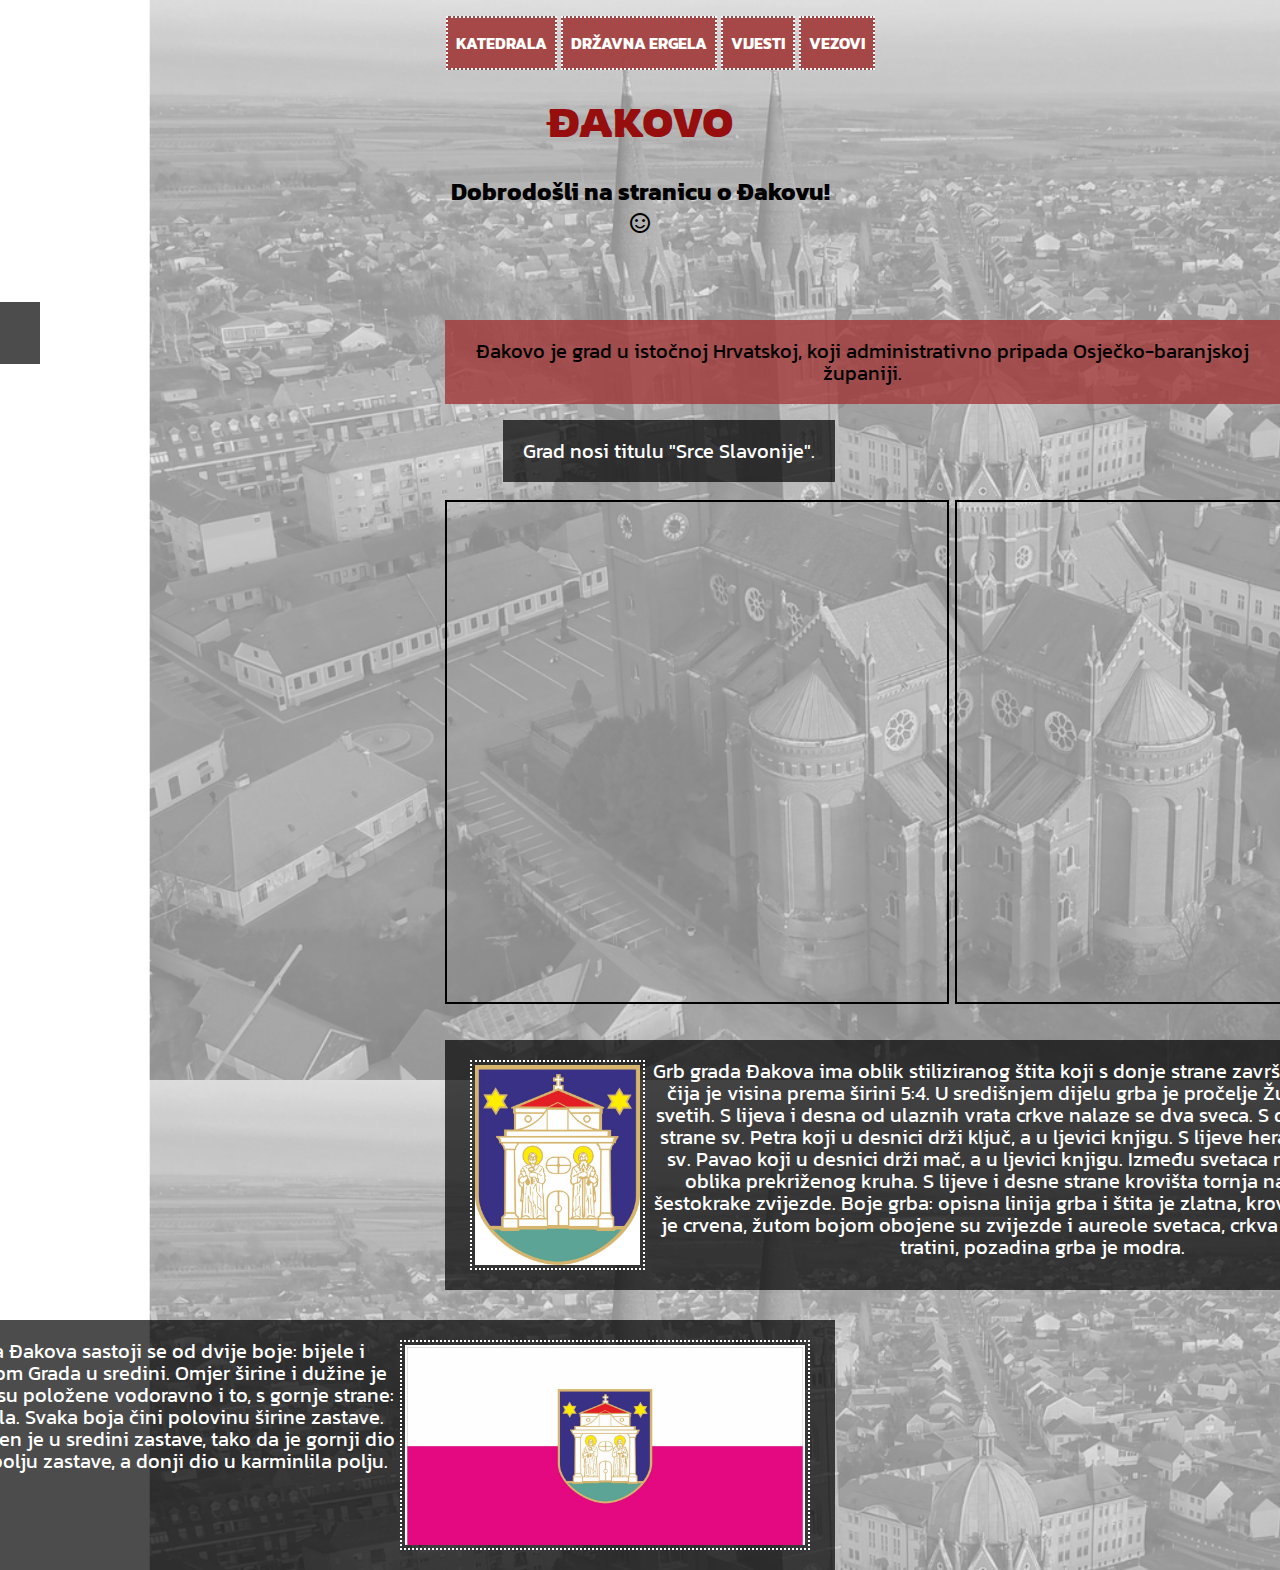
==== index.html @ b9fa58d0 "index.html" ====
<!DOCTYPE html>
<html>
<head>
    <meta charset="UTF-8">
    <title>vjezba6</title>
    <link rel="stylesheet" href="sesti.css">
	<link href="https://fonts.googleapis.com/css2?family=Kanit:wght@200&display=swap" rel="stylesheet"> 
	<link href="https://fonts.googleapis.com/css2?family=Rowdies:wght@300&display=swap" rel="stylesheet"> 
	<link rel="stylesheet" href="https://fonts.googleapis.com/icon?family=Material+Icons">
	
	  
</head>
<body>

		<center>
		<ol type="a">
			<li style="display:inline"><a href="https://hr.wikipedia.org/wiki/%C4%90akova%C4%8Dka_katedrala" target="f1">Katedrala</a></li>
			<li style="display:inline"><a href="https://ergela-djakovo.hr/hr/" target="f2">Državna Ergela</a></li>
			<li style="display:inline"><a href="https://www.radio-djakovo.hr/" target="f1">Vijesti</a></li>
			<li style="display:inline"><a href="https://djakovacki-vezovi.hr/" target="f2">Vezovi</a></li>
		</ol>
		</center>
	
	<center><h1>Đakovo</h1></center>
	<center><h2>Dobrodošli na stranicu o Đakovu!<br><i class=material-icons m11>sentiment_satisfied</i></h2></center>
	
	<iframe name="f2" id="f2"></iframe>
	<iframe name="f1" id="f1"></iframe> 
	
	
	<center><p id="p1" class="p2">Đakovo je grad u istočnoj Hrvatskoj, koji administrativno pripada Osječko-baranjskoj županiji. </p></center>
	<center><p id="p2" >Grad nosi titulu "Srce Slavonije".</p></center>



	<br> <p id="p3"><img src="grb.jpg" id="s1"> Grb grada Đakova ima oblik stiliziranog štita koji s donje strane završava polukrugom, 
	čija je visina prema širini 5:4. U središnjem dijelu grba je pročelje Župne crkve Svih svetih. S lijeva i desna od ulaznih vrata crkve nalaze se dva sveca. 
	S desne heraldičke strane sv. Petra koji u desnici drži ključ, a u ljevici knjigu. S lijeve heraldičke strane je sv. Pavao koji u desnici drži mač, a u ljevici knjigu. 
	Između svetaca nalazi se prozor oblika prekriženog kruha. S lijeve i desne strane krovišta tornja nalaze se dvije šestokrake zvijezde. 
	Boje grba: opisna linija grba i štita je zlatna, krovište tornja crkve je crvena, žutom bojom obojene su zvijezde i aureole svetaca, 
	crkva stoji na zelenoj tratini, pozadina grba je modra.<p>
<br>
	<p id="p4"><img src="zastava.jpg" id="s2"> Zastava Grada Đakova sastoji se od dvije boje: bijele i karminlila s grbom Grada u sredini. 
	 Omjer širine i dužine je 1:2. 
	Boje zastave su položene vodoravno i to, s gornje strane: bijela i karminlila. 
	Svaka boja čini polovinu širine zastave. Grb Grada smješten je u sredini zastave, 
	tako da je gornji dio grba u bijelom polju zastave, a donji dio u karminlila polju.</p>




</body>
</html>
---- sesti.css ----
body {
	margin: auto;
	background-image: url("dj.png");
}

h1{
	text-align: center;
	font-size: 40px;
	text-transform: uppercase;
	font-family: 'Rowdies', sans-serif;
	color: rgb(150, 14, 14);
}
h2{
	text-align: center;
	font-family: 'Kanit', sans-serif;
	color: black;
}

p {
	text-align: center;
	color: white;
	font-family: 'Kanit', sans-serif;
	font-size: 20px;
	line-height: 22px;
	background-color: rgba(0,0,0,0.7);
	padding: 20px;
	position:absolute;
}
.p2 {
	color: black; 
	background-color: rgba(162,56,56,0.8);
}

#p1 {
	top:300px;
	left:445px;
	}
#p2 {
	top:400px;
	right:445px;
	}
#p3 {
	width:970px;
	top:1020px;
	left:445px;
	}
#p4 {
	width:970px;
	top:1300px;
	right:445px;
	}

a:link {
	display: inline-block;
	text-transform: uppercase;
	text-decoration:none;
	text-align:center;
	font-family: 'Kanit', sans-serif;
	font-weight:bold;
	color: white;
	background-color: rgba(162,56,56,0.9);
	padding:10px 8px;
	line-height: 30px;
	border: 2px dotted white;
}
a:hover {
	color: black;
	border: 2px solid black;
	background-color: rgba(162,56,56,0.9);
	text-decoration:underline;
}

a:visited {
  color: white;
  background-color: rgba(162,56,56,0.9);
  text-decoration: none;
  border: 2px solid white;
}


iframe{
	position:absolute;
	width:500px;
	height:500px;
	border:2px solid black;
}
#f1 {
	top:500px;
	left:445px;}
#f2 {
	top:500px;
	left:955px;}

img {
	height:200px;
	width:auto;
	border:2px dotted white;
	padding:3px;
	margin:0px 5px;

}
#s1 {
	float:left;
}
#s2 {
	float:right;
}
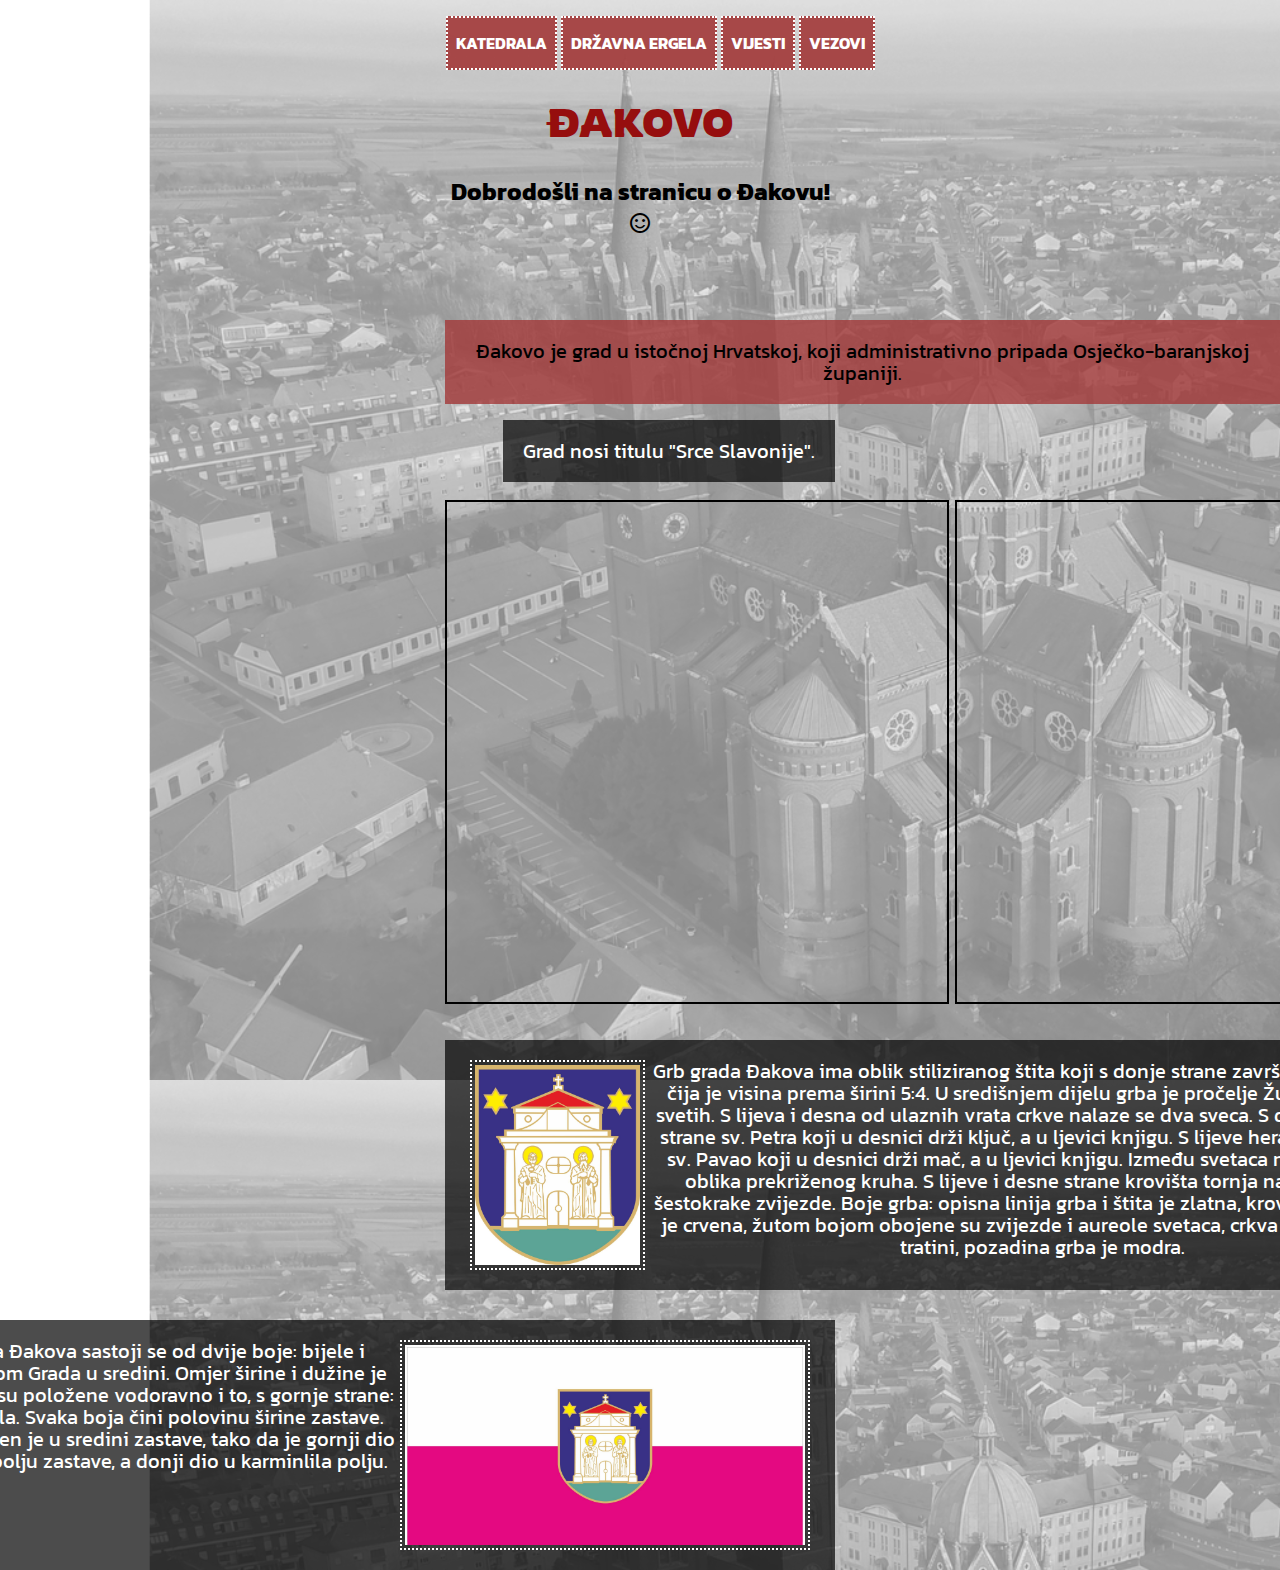
==== commit 17064575: "index.html" ====
--- a/index.html
+++ b/index.html
@@ -38,7 +38,7 @@
 	S desne heraldičke strane sv. Petra koji u desnici drži ključ, a u ljevici knjigu. S lijeve heraldičke strane je sv. Pavao koji u desnici drži mač, a u ljevici knjigu. 
 	Između svetaca nalazi se prozor oblika prekriženog kruha. S lijeve i desne strane krovišta tornja nalaze se dvije šestokrake zvijezde. 
 	Boje grba: opisna linija grba i štita je zlatna, krovište tornja crkve je crvena, žutom bojom obojene su zvijezde i aureole svetaca, 
-	crkva stoji na zelenoj tratini, pozadina grba je modra.<p>
+	crkva stoji na zelenoj tratini, pozadina grba je modra.</p>
 <br>
 	<p id="p4"><img src="zastava.jpg" id="s2"> Zastava Grada Đakova sastoji se od dvije boje: bijele i karminlila s grbom Grada u sredini. 
 	 Omjer širine i dužine je 1:2. 
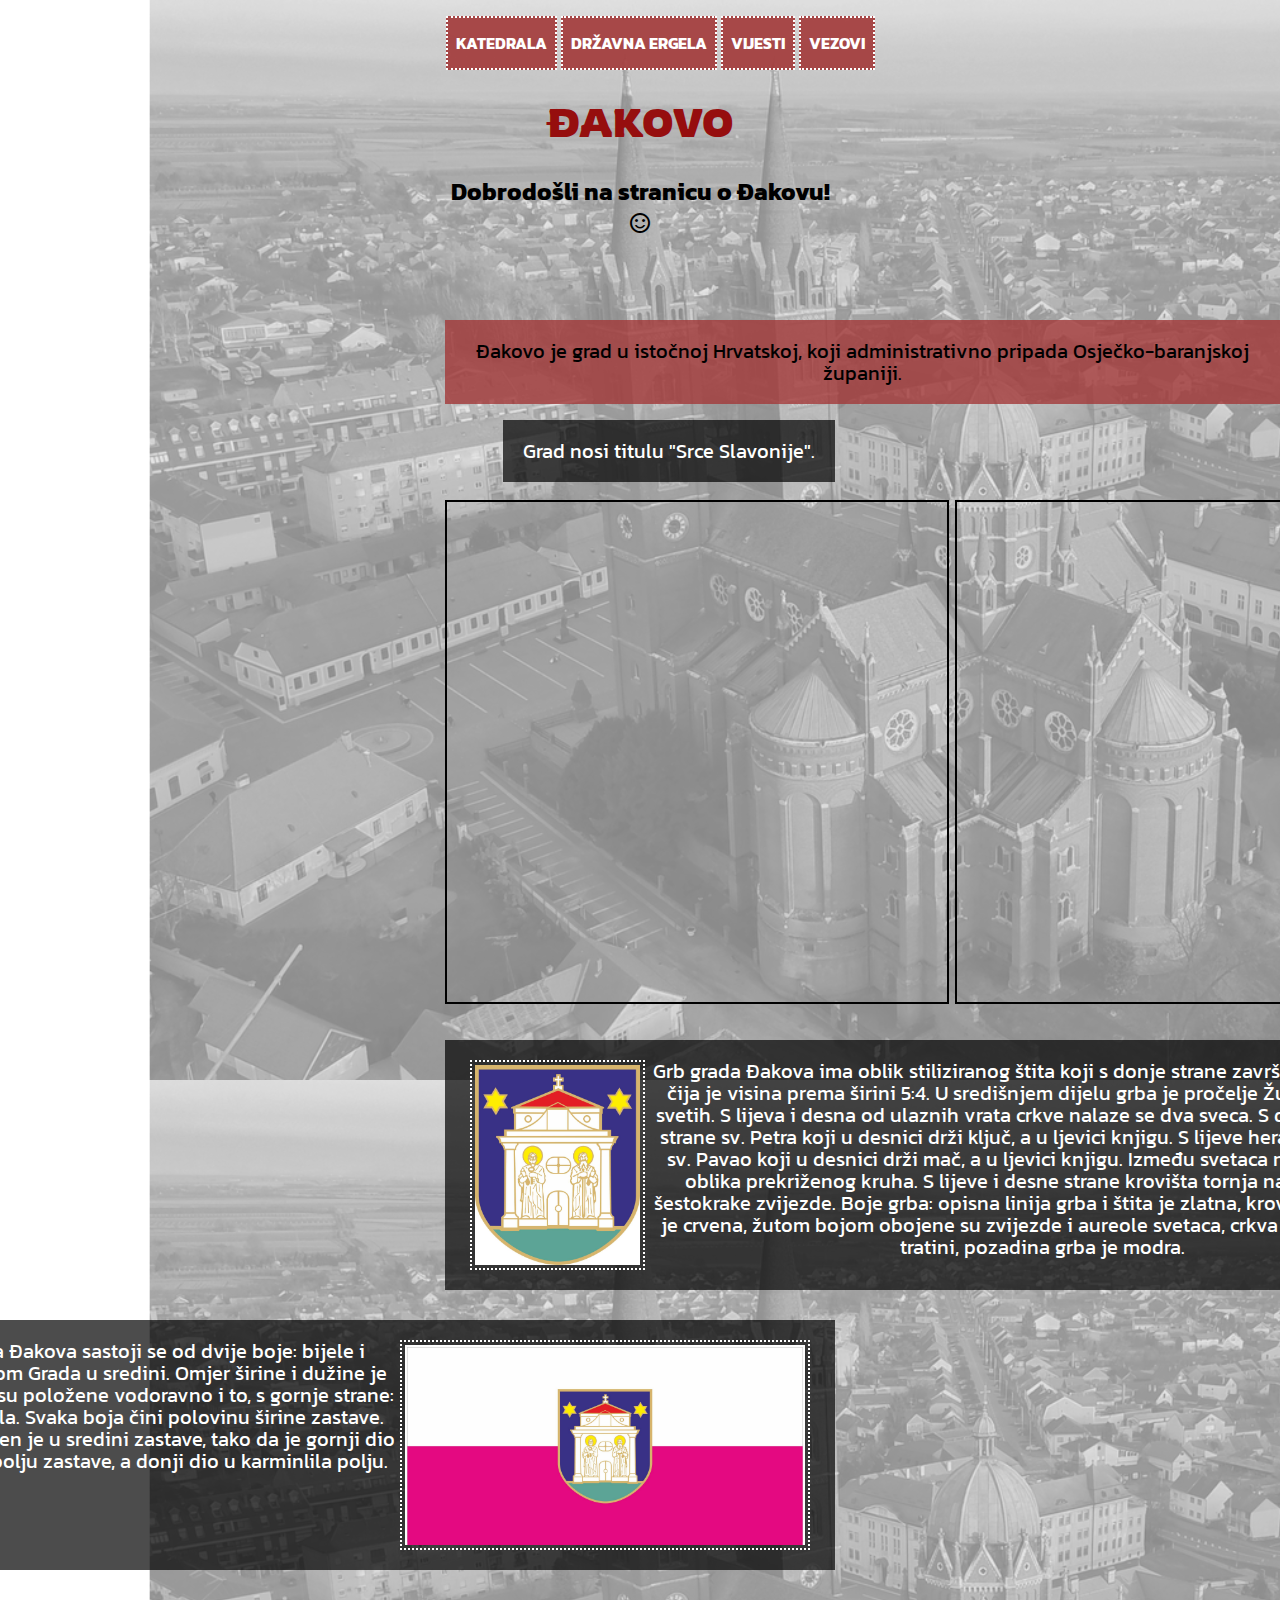
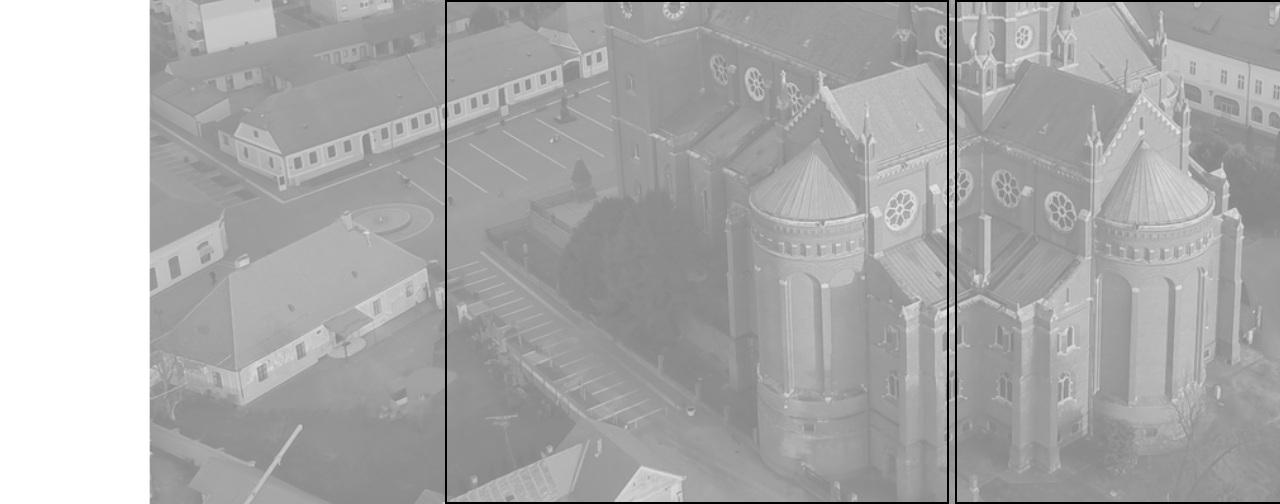
==== commit e223eb92: "index.html" ====
--- a/index.html
+++ b/index.html
@@ -28,25 +28,27 @@
 	<iframe name="f1" id="f1"></iframe> 
 	
 	
-	<center><p id="p1" class="p2">Đakovo je grad u istočnoj Hrvatskoj, koji administrativno pripada Osječko-baranjskoj županiji. </p></center>
+	<center><p id="p1" class="para2">Đakovo je grad u istočnoj Hrvatskoj, koji administrativno pripada Osječko-baranjskoj županiji. </p></center>
 	<center><p id="p2" >Grad nosi titulu "Srce Slavonije".</p></center>
 
 
 
-	<br> <p id="p3"><img src="grb.jpg" id="s1"> Grb grada Đakova ima oblik stiliziranog štita koji s donje strane završava polukrugom, 
+	<p id="p3"><img src="grb.jpg" id="s1"> Grb grada Đakova ima oblik stiliziranog štita koji s donje strane završava polukrugom, 
 	čija je visina prema širini 5:4. U središnjem dijelu grba je pročelje Župne crkve Svih svetih. S lijeva i desna od ulaznih vrata crkve nalaze se dva sveca. 
 	S desne heraldičke strane sv. Petra koji u desnici drži ključ, a u ljevici knjigu. S lijeve heraldičke strane je sv. Pavao koji u desnici drži mač, a u ljevici knjigu. 
 	Između svetaca nalazi se prozor oblika prekriženog kruha. S lijeve i desne strane krovišta tornja nalaze se dvije šestokrake zvijezde. 
 	Boje grba: opisna linija grba i štita je zlatna, krovište tornja crkve je crvena, žutom bojom obojene su zvijezde i aureole svetaca, 
 	crkva stoji na zelenoj tratini, pozadina grba je modra.</p>
-<br>
+	
 	<p id="p4"><img src="zastava.jpg" id="s2"> Zastava Grada Đakova sastoji se od dvije boje: bijele i karminlila s grbom Grada u sredini. 
 	 Omjer širine i dužine je 1:2. 
 	Boje zastave su položene vodoravno i to, s gornje strane: bijela i karminlila. 
 	Svaka boja čini polovinu širine zastave. Grb Grada smješten je u sredini zastave, 
 	tako da je gornji dio grba u bijelom polju zastave, a donji dio u karminlila polju.</p>
+	
+	<iframe id="f3" width="560" height="315" src="https://www.youtube.com/embed/oUp5X8GbTQI?si=GBkUARSk65ckdN3X" title="YouTube video player" frameborder="0" allow="accelerometer; autoplay; clipboard-write; encrypted-media; gyroscope; picture-in-picture; web-share" allowfullscreen></iframe>
 
-
+	<iframe id="f4" width="560" height="315" src="https://www.youtube.com/embed/qBBsNFilGi0?si=DRAxMhrkxXJdjTr7" title="YouTube video player" frameborder="0" allow="accelerometer; autoplay; clipboard-write; encrypted-media; gyroscope; picture-in-picture; web-share" allowfullscreen></iframe>
 
 
 </body>
--- a/sesti.css
+++ b/sesti.css
@@ -28,7 +28,7 @@
 	padding: 20px;
 	position:absolute;
 }
-.p2 {
+.para2 {
 	color: black; 
 	background-color: rgba(162,56,56,0.8);
 }
@@ -92,6 +92,13 @@
 #f2 {
 	top:500px;
 	left:955px;}
+	
+#f3 {
+	top:1600px;
+	left:445px;}
+#f4 {
+	top:1600px;
+	left:955px;}
 
 img {
 	height:200px;
@@ -108,3 +115,9 @@
 	float:right;
 }
 
+@media screen and (max-width: 600px) {
+  a {
+    float: none;
+    width: 100%;
+  }
+
